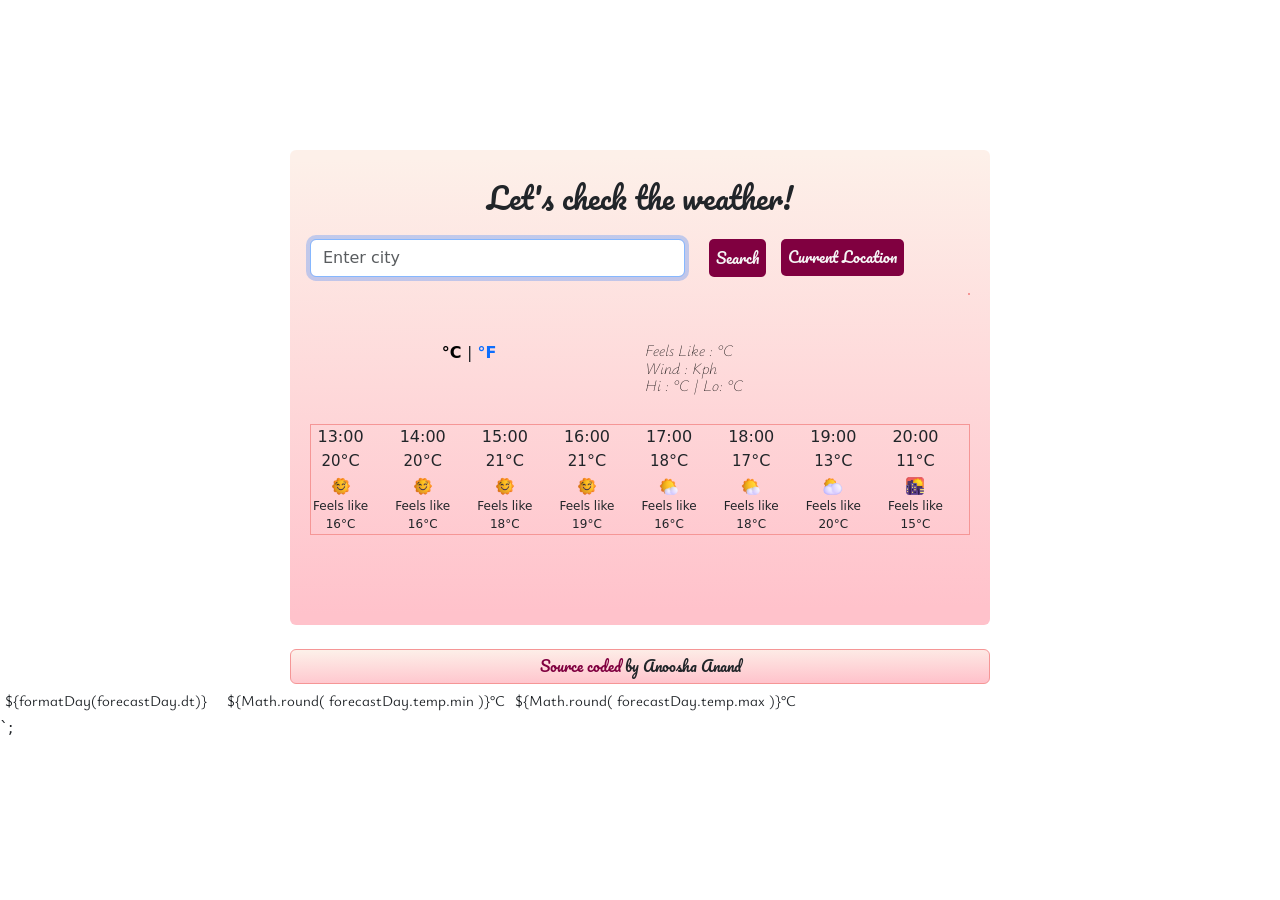
==== index.html @ 080d153b "Displayed the forecast data using API" ====
<!DOCTYPE html>
<html lang="en">
  <head>
    <meta charset="UTF-8" />
    <meta http-equiv="X-UA-Compatible" content="IE=edge" />
    <meta name="viewport" content="width=device-width, initial-scale=1.0" />
    <script src="https://unpkg.com/axios@1.1.2/dist/axios.min.js"></script>
    <link rel="preconnect" href="https://fonts.googleapis.com" />
    <link rel="preconnect" href="https://fonts.gstatic.com" crossorigin />
    <link
      href="https://fonts.googleapis.com/css2?family=Calligraffitti&family=Cedarville+Cursive&family=Josefin+Sans:ital,wght@0,100;0,200;0,300;0,400;0,700;1,100;1,200;1,300;1,700&family=Kablammo&family=Open+Sans:ital,wght@0,300;1,300;1,400;1,500&family=Pacifico&family=Quicksand:wght@300;400;500;600;700&family=Syne+Tactile&family=Ysabeau+Infant:ital,wght@0,300;0,400;0,500;0,600;1,300;1,400;1,500;1,600;1,700&display=swap"
      rel="stylesheet"
    />
    <script
      src="https://kit.fontawesome.com/c4923b32fa.js"
      crossorigin="anonymous"
    ></script>
    <link
      href="https://cdn.jsdelivr.net/npm/bootstrap@5.3.0/dist/css/bootstrap.min.css"
      rel="stylesheet"
      integrity="sha384-9ndCyUaIbzAi2FUVXJi0CjmCapSmO7SnpJef0486qhLnuZ2cdeRhO02iuK6FUUVM"
      crossorigin="anonymous"
    />
    <script
      src="https://cdn.jsdelivr.net/npm/bootstrap@5.3.1/dist/js/bootstrap.bundle.min.js"
      integrity="sha384-HwwvtgBNo3bZJJLYd8oVXjrBZt8cqVSpeBNS5n7C8IVInixGAoxmnlMuBnhbgrkm"
      crossorigin="anonymous"
    ></script>
    <title>Document</title>
    <link rel="stylesheet" href="src/style.css" />
  </head>
  <body>
    <div class="container-header">
      <h1 class="headingText">Let's check the weather!</h1>

      <form id="search-form" class="mb-3">
        <div class="row">
          <div class="col-7">
            <input
              type="search"
              id="cityInput"
              placeholder="Enter city"
              class="form-control"
              aria-label="Entercity"
              aria-describedby="addon-wrapping"
              autocomplete="off"
              autofocus="on"
            />
          </div>
          <div class="col-3 d-flex justify-content-between">
            <input
              type="submit"
              value="Search"
              placeholder="Search"
              class="btn btn-primary"
              style="border: none"
              id="search-icon"
            />
            <span id="current-location">
              <input
                type="button"
                value="Current Location"
                class="btn btn-primary"
                style="border: none; float: right"
                id="current-location-btn"
              />
            </span>
          </div>
        </div>
      </form>

      <div id="forecastreport"></div>
      <div class="detailedWeatherApp" id="dailyforecast">
        <h1 id="city"></h1>
        <ul class="cityupdate">
          <li id="datetime"></li>
          <li id="description"></li>
        </ul>
      </div>
      <br />
      <div class="row">
        <div class="col-6">
          <div class="clearfix weather-refresh">
            <img src="" width="80" alt="" id="icon" />
            <div class="temperatureUpdation" id="temperature-value">
              <strong id="tempNumber"></strong
              ><span id="units">
                <a href="#" id="celsius-link" class="active">°C </a
                ><span class="unitseperator">|</span>
                <a href="#" id="fahrenheit-link">°F</a>
              </span>
            </div>
          </div>
        </div>
        <div class="col-4" id="container">
          <li class="feels-like">
            Feels like : <span id="feelsLike"></span>°C
          </li>
          <li class="wind-speed">Wind : <span id="windSpeed"></span> kph</li>
          <li class="hi-lo-temp">
            Hi : <span id="maxtemperature"></span>°C | Lo:
            <span id="mintemperature"></span>°C
          </li>
        </div>
      </div>
      <br />
      <div id="weatherTable">
        <div class="row">
          <div class="row cols-5">
            <div class="col">
              <span id="time">13:00</span>
              <span id="degree">20</span>°C
              <span id="emoji">
                <img src="images/sun-with-face.png" width="20px"
              /></span>
            </div>
            <div class="col">
              <span id="time">14:00</span>
              <span id="degree">20</span>°C
              <span id="emoji">
                <img src="images/sun-with-face.png" width="20px"
              /></span>
            </div>
            <div class="col">
              <span id="time">15:00</span>
              <span id="degree">21</span>°C
              <span id="emoji">
                <img src="images/sun-with-face.png" width="20px"
              /></span>
            </div>
            <div class="col">
              <span id="time">16:00</span>
              <span id="degree">21</span>°C
              <span id="emoji">
                <img src="images/sun-with-face.png" width="20px"
              /></span>
            </div>
            <div class="col">
              <span id="time">17:00</span>
              <span id="degree">18</span>°C
              <span id="emoji">
                <img src="images/sun-behind-small-cloud.png" width="20px"
              /></span>
            </div>
            <div class="col">
              <span id="time">18:00</span>
              <span id="degree">17</span>°C
              <span id="emoji">
                <img src="images/sun-behind-small-cloud.png" width="20px"
              /></span>
            </div>
            <div class="col">
              <span id="time">19:00</span>
              <span id="degree">13</span>°C
              <span id="emoji">
                <img src="images/sun-behind-cloud.png" width="20px"
              /></span>
            </div>
            <div class="col">
              <span id="time">20:00</span>
              <span id="degree">11</span>°C
              <span id="emoji">
                <img src="images/sunset.png" width="20px"
              /></span>
            </div>
          </div>
          <div class="forecast">
            <div class="row">
              <div class="row cols-5">
                <div class="col">
                  Feels like <span id="feelsLike">16</span>°C
                </div>
                <div class="col">
                  Feels like <span id="feelsLike">16</span>°C
                </div>
                <div class="col">
                  Feels like <span id="feelsLike">18</span>°C
                </div>
                <div class="col">
                  Feels like <span id="feelsLike">19</span>°C
                </div>
                <div class="col">
                  Feels like <span id="feelsLike">16</span>°C
                </div>
                <div class="col">
                  Feels like <span id="feelsLike">18</span>°C
                </div>
                <div class="col">
                  Feels like <span id="feelsLike">20</span>°C
                </div>
                <div class="col">
                  Feels like <span id="feelsLike">15</span>°C
                </div>
              </div>
            </div>
          </div>
        </div>
      </div>
    </div>
    <br />
    <footer>
      <a
        href="https://github.com/anusha5587/myweatherapp-testingphase"
        target="_blank"
        id="footerLink"
        >Source coded</a
      >
      by Anoosha Anand
    </footer>
    <script src="src/index.js"></script>
  </body>
</html>
<table class="dailytable">
  <aside class="right">
    <tr>
      <td id="days">${formatDay(forecastDay.dt)}</td>
      <td>
        <img
          src="https://openweathermap.org/img/wn/${
        forecastDay.weather[0].icon
      }@2x.png"
          alt=""
          width="20px"
        />
      </td>
      <td>
        <span class="dailyMinTemp">${Math.round( forecastDay.temp.min )}</span
        >°C
      </td>
      <td>
        <span class="dailyMaxTemp">${Math.round( forecastDay.temp.max )}</span
        >°C
      </td>
    </tr>
  </aside>
</table>
`;
---- src/style.css ----
body {
  background: whitesmoke;
  background-size: cover;
  background-color: rgba(255, 255, 255, 0.5);
  margin: auto;
  display: block;
  padding-top: 150px;
  border-radius: 6px;
}

.container-header {
  margin: 0 auto;
  width: 700px;
  height: 475px;
  padding: 15px 20px 40px 20px;
  border-radius: 6px;
  background: linear-gradient(
    179.4deg,
    rgb(253, 240, 233) 2.2%,
    rgb(255, 194, 203) 96.2%
  );
}

.headingText {
  font-family: "Pacifico", cursive;
  font-size: 30px;
  font-weight: lighter;
  padding: 15px 15px 15px 15px;
  text-align: center;
}

.btn-primary {
  font-size: 15px;
  color: whitesmoke;
  border: 2px solid rgb(128, 0, 64);
  background: rgb(128, 0, 64);
  font-family: "Pacifico", cursive;
  padding: 7px;
  border-radius: 5px;
  font-weight: lighter;
}

.btn-primary:hover {
  cursor: pointer;
  color: rgb(128, 0, 64);
  background: white;
  text-decoration: underline;
}

ul {
  margin: 0;
  padding: 0;
  margin-bottom: 0;
}

li {
  list-style: none;
  margin: 0;
  padding: 0;
  color: black;
  font-size: 16px;
  font-weight: 100;
  text-transform: capitalize;
}

.cityupdate {
  text-align: left;
  font-family: "Pacifico", cursive;
  font-size: 20px;
  font-weight: 200;
  margin-right: 0;
  line-height: 1.5;
  padding-top: 10px;
}

#city {
  padding-bottom: 0;
  margin-bottom: 0;
  text-align: left;
  font-family: "Pacifico", cursive;
  font-size: 25px;
  font-weight: 200;
  margin-right: 0;
  padding-top: 10px;
}
#description {
  font-size: 15px;
  line-height: 1.75;
}

#current-location {
  padding-left: 15px;
  padding-right: 15px;
  text-align: center;
}
.weather-refresh {
  text-align: center;
}

.weather-refresh img {
  margin-left: 0;
  padding-left: 0;
  float: left;
  bottom: 10px;
  margin-left: 0;
  margin-right: auto;
}
.weather-refresh #units {
  position: relative;
  font-size: 16px;
  top: -30px;
}

.weather-refresh #units a {
  text-decoration: none;
  font-weight: bold;
}

.weather-refresh strong {
  color: red;
  font-size: 60px;
  font-weight: 400;
  line-height: 1;
}

.weather-refresh #units .active {
  color: black;
  cursor: default;
}

#container {
  font-family: "Ysabeau Infant", sans-serif;
  font-size: 6px;
  font-style: italic;
  text-align: left;
  line-height: 1.1;
  padding: 5px 5px 5px 5px;
}

th,
td {
  font-family: "Ysabeau Infant", sans-serif;
  font-size: 15px;
  text-align: left;
  padding: 5px 5px 5px 5px;
}

#dailytable {
  padding: 0;
  margin: 0;
  margin-right: 0;
  line-height: 0.5;
  font-size: 15px;
  font-family: "Ysabeau Infant", sans-serif;
  font-weight: 800;
  position: relative;
  border-collapse: collapse;
  line-break: 2;
}

#forecastreport {
  float: right;
  text-align: center;
  border: 1px solid rgb(245, 150, 150);
}

#weatherTable {
  display: grid;
  border: 1px double rgb(245, 150, 150);
  padding: 0.5px;
  margin: 0;
  text-align: center;
  align-content: center;
  justify-content: center;
  align-items: center;
}

#weatherTable .time {
  font-size: 20px;
  display: inline-block;
  margin: 0 auto;
  text-align: center;
  padding: 0;
}

#degree {
  font-size: 15px;
  font-weight: 400;
}
.forecast {
  font-size: 12px;
  font-weight: 400;
  text-align: center;
}

footer {
  text-align: center;
  margin: 0 auto;
  border: 1px double rgb(245, 150, 150);
  display: block;
  width: 700px;
  padding: 5px 5px 5px 5px;
  border-radius: 6px;
  font-family: "Pacifico", cursive;
  font-size: 15px;
  font-weight: light;
  background: linear-gradient(
    179.4deg,
    rgb(253, 240, 233) 2.2%,
    rgb(255, 194, 203) 96.2%
  );
}

footer a {
  text-decoration: none;
  color: rgb(128, 0, 64);
}
#footerLink:hover {
  text-decoration: underline;
}
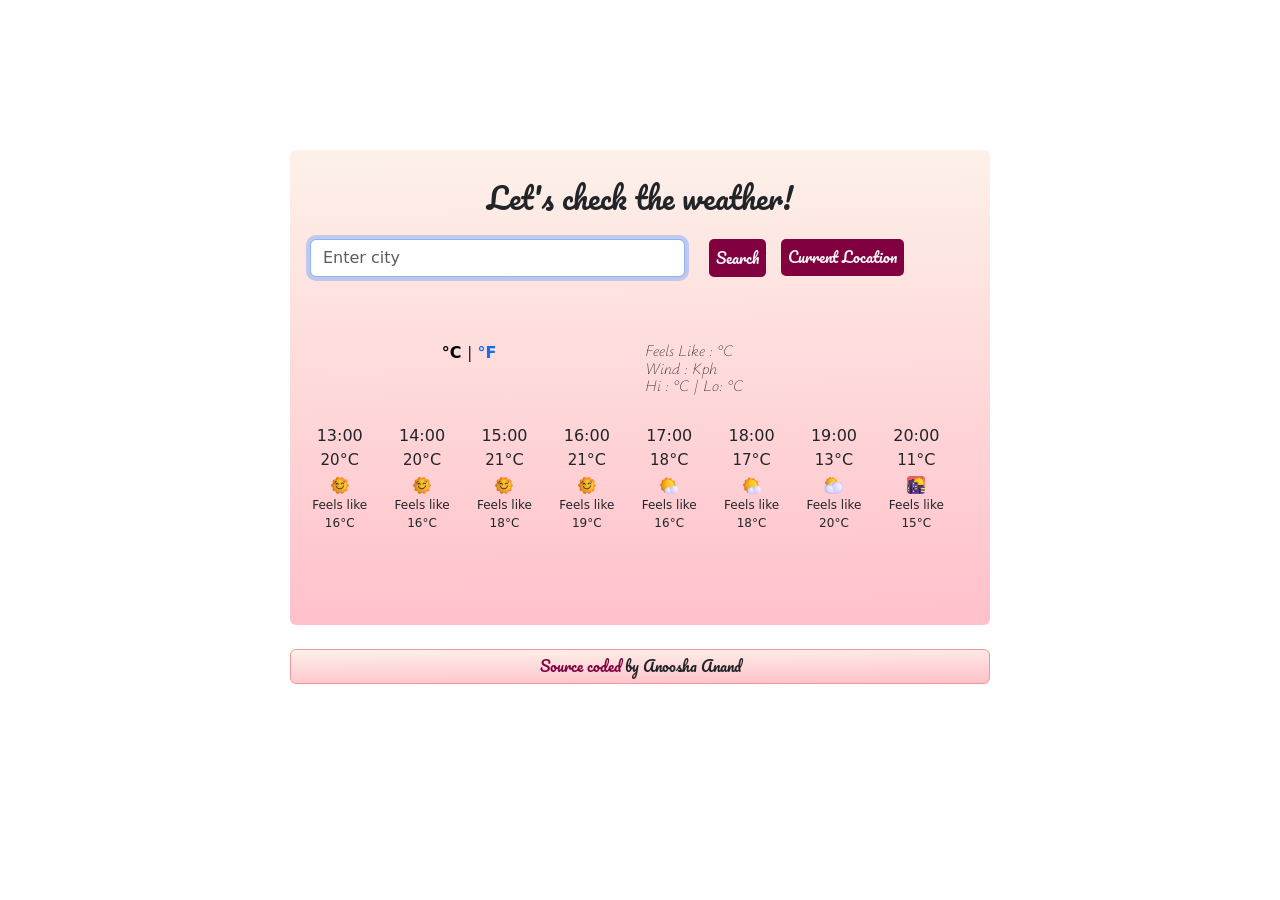
==== commit 60b181d9: "Working on formatting the dailyforecast table in CSS" ====
--- a/index.html
+++ b/index.html
@@ -68,7 +68,6 @@
           </div>
         </div>
       </form>
-
       <div id="forecastreport"></div>
       <div class="detailedWeatherApp" id="dailyforecast">
         <h1 id="city"></h1>
@@ -210,28 +209,3 @@
     <script src="src/index.js"></script>
   </body>
 </html>
-<table class="dailytable">
-  <aside class="right">
-    <tr>
-      <td id="days">${formatDay(forecastDay.dt)}</td>
-      <td>
-        <img
-          src="https://openweathermap.org/img/wn/${
-        forecastDay.weather[0].icon
-      }@2x.png"
-          alt=""
-          width="20px"
-        />
-      </td>
-      <td>
-        <span class="dailyMinTemp">${Math.round( forecastDay.temp.min )}</span
-        >°C
-      </td>
-      <td>
-        <span class="dailyMaxTemp">${Math.round( forecastDay.temp.max )}</span
-        >°C
-      </td>
-    </tr>
-  </aside>
-</table>
-`;
--- a/src/style.css
+++ b/src/style.css
@@ -142,14 +142,12 @@
   font-family: "Ysabeau Infant", sans-serif;
   font-size: 15px;
   text-align: left;
-  padding: 5px 5px 5px 5px;
 }
 
 #dailytable {
   padding: 0;
   margin: 0;
   margin-right: 0;
-  line-height: 0.5;
   font-size: 15px;
   font-family: "Ysabeau Infant", sans-serif;
   font-weight: 800;
@@ -160,19 +158,23 @@
 
 #forecastreport {
   float: right;
-  text-align: center;
-  border: 1px solid rgb(245, 150, 150);
+  text-align: right;
 }
 
 #weatherTable {
   display: grid;
-  border: 1px double rgb(245, 150, 150);
   padding: 0.5px;
   margin: 0;
   text-align: center;
   align-content: center;
   justify-content: center;
   align-items: center;
+}
+
+.tableemoji {
+  padding-left: 2px;
+  padding-right: 2px;
+  text-align: center;
 }
 
 #weatherTable .time {
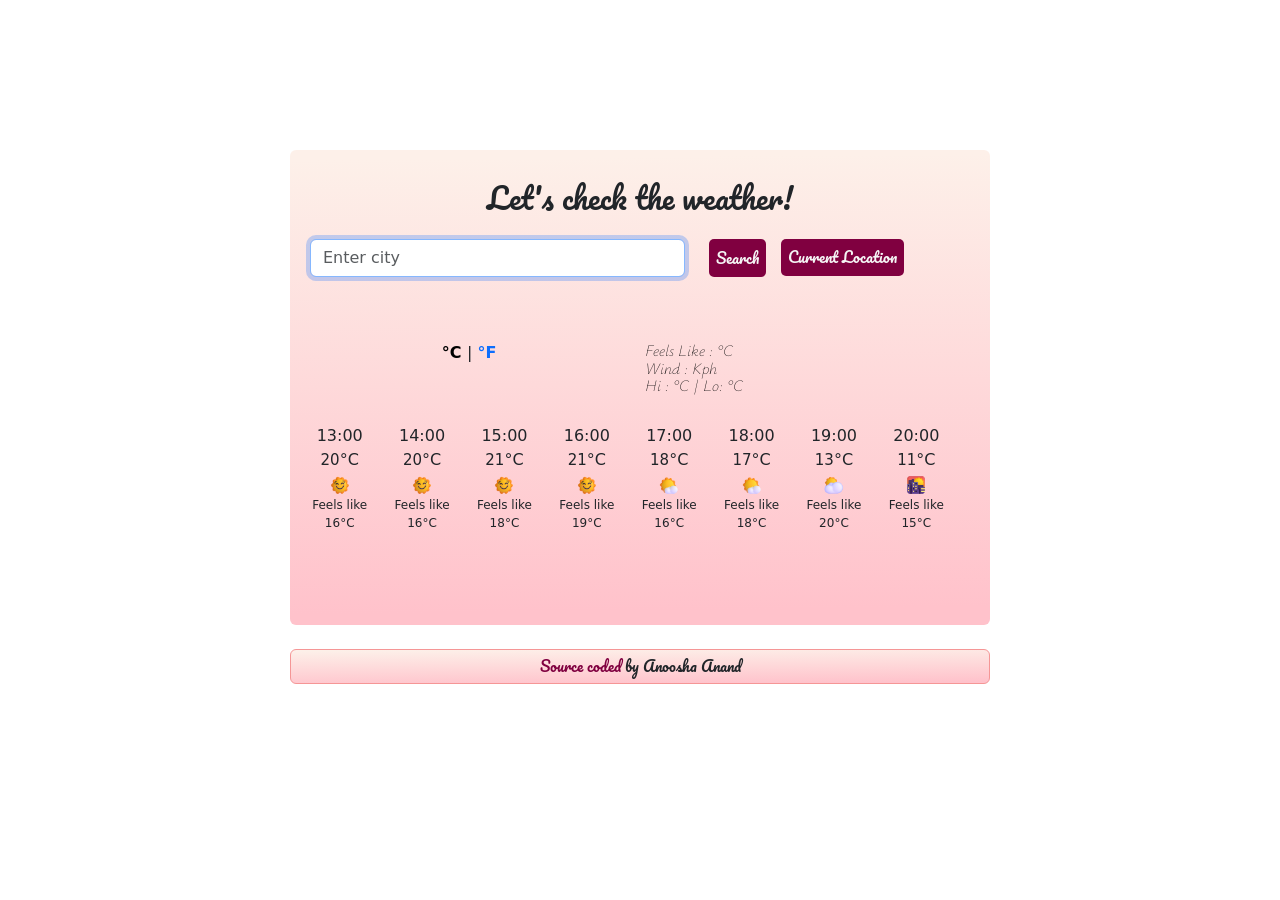
==== commit 099774fe: "Made CSS changes to the dailyforecast table and also made some changes in JS" ====
--- a/index.html
+++ b/index.html
@@ -105,7 +105,7 @@
       <br />
       <div id="weatherTable">
         <div class="row">
-          <div class="row cols-5">
+          <div class="row cols-3">
             <div class="col">
               <span id="time">13:00</span>
               <span id="degree">20</span>°C
--- a/src/style.css
+++ b/src/style.css
@@ -139,26 +139,31 @@
 
 th,
 td {
+  font-size: 10px;
+  text-align: left;
+  padding: 2px;
+}
+
+.dailytable {
+  float: right;
+  border: 1px solid rgb(245, 150, 150);
+  padding: 0;
+  margin: 0;
+  font-size: 20px;
+  border-collapse: separate;
+  border-spacing: 5px;
+}
+
+#days {
+  font-size: 18px;
   font-family: "Ysabeau Infant", sans-serif;
-  font-size: 15px;
-  text-align: left;
-}
-
-#dailytable {
-  padding: 0;
-  margin: 0;
-  margin-right: 0;
+  font-weight: bold;
+}
+.numbers {
   font-size: 15px;
   font-family: "Ysabeau Infant", sans-serif;
-  font-weight: 800;
-  position: relative;
-  border-collapse: collapse;
-  line-break: 2;
-}
-
-#forecastreport {
-  float: right;
-  text-align: right;
+  font-weight: lighter;
+  margin-right: 10px;
 }
 
 #weatherTable {
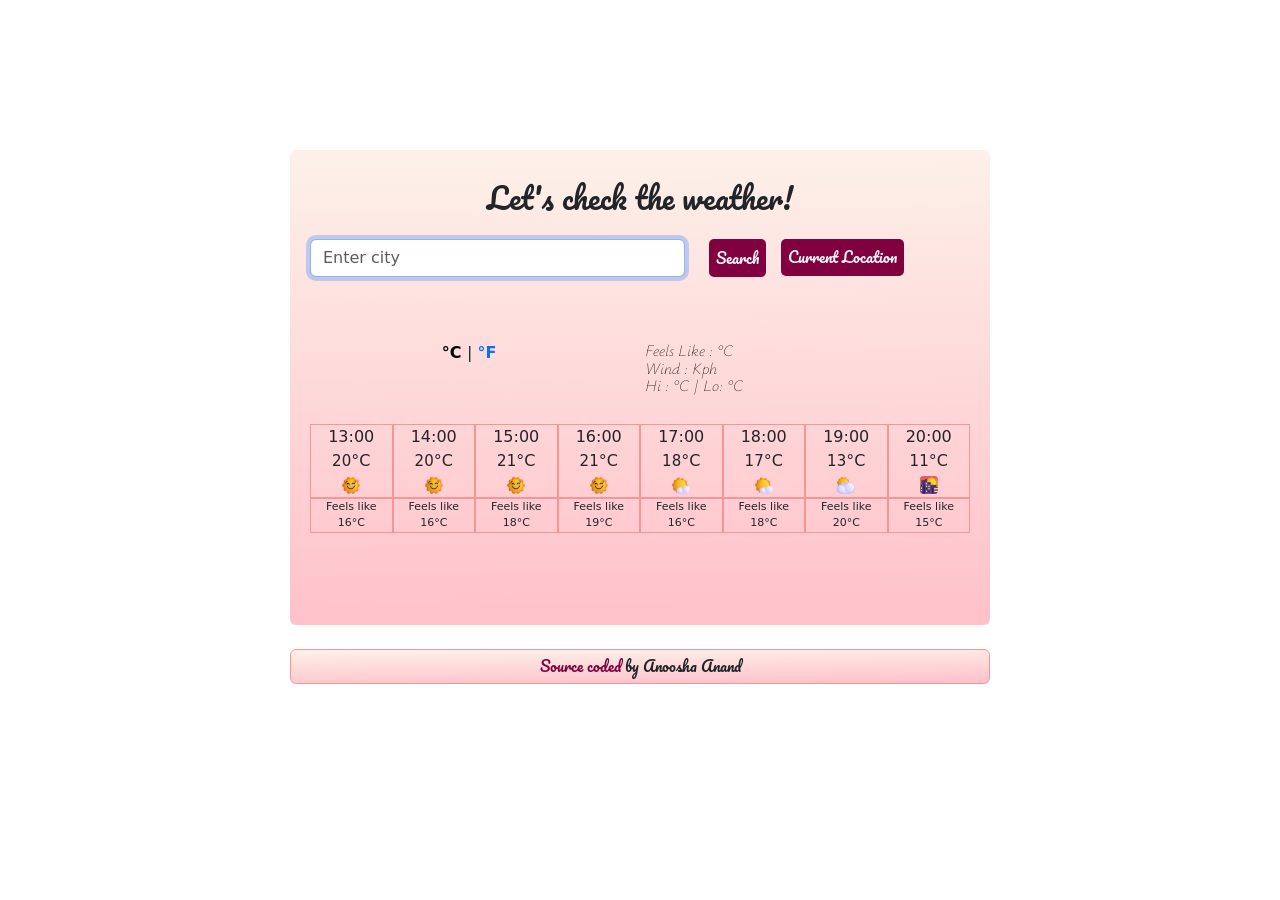
==== commit 333dc289: "Work in progress- Working on hourly forecast" ====
--- a/index.html
+++ b/index.html
@@ -32,7 +32,6 @@
   <body>
     <div class="container-header">
       <h1 class="headingText">Let's check the weather!</h1>
-
       <form id="search-form" class="mb-3">
         <div class="row">
           <div class="col-7">
@@ -103,15 +102,15 @@
         </div>
       </div>
       <br />
-      <div id="weatherTable">
+      <div class="container text-center" id="weatherTable">
         <div class="row">
           <div class="row cols-3">
             <div class="col">
               <span id="time">13:00</span>
               <span id="degree">20</span>°C
               <span id="emoji">
-                <img src="images/sun-with-face.png" width="20px"
-              /></span>
+                <img src="images/sun-with-face.png" width="20px" />
+              </span>
             </div>
             <div class="col">
               <span id="time">14:00</span>
--- a/src/style.css
+++ b/src/style.css
@@ -168,12 +168,10 @@
 
 #weatherTable {
   display: grid;
-  padding: 0.5px;
-  margin: 0;
-  text-align: center;
-  align-content: center;
-  justify-content: center;
-  align-items: center;
+  margin: 0;
+  text-align: center;
+  padding: 5px 5px 5px 5px;
+  max-width: 100%;
 }
 
 .tableemoji {
@@ -182,21 +180,32 @@
   text-align: center;
 }
 
+#weatherTable {
+  display: inline-block;
+  margin: auto;
+  margin-left: 12px;
+  text-align: center;
+  padding: 0;
+}
+
 #weatherTable .time {
-  font-size: 20px;
-  display: inline-block;
+  font-size: 15px;
+  font-weight: 400;
+}
+
+#weatherTable .col {
+  border: 1px double rgb(245, 150, 150);
+}
+
+#degree {
+  font-size: 15px;
+  font-weight: 400;
+}
+.forecast {
+  font-size: 11px;
+  display: grid;
+  bottom: 20px;
   margin: 0 auto;
-  text-align: center;
-  padding: 0;
-}
-
-#degree {
-  font-size: 15px;
-  font-weight: 400;
-}
-.forecast {
-  font-size: 12px;
-  font-weight: 400;
   text-align: center;
 }
 
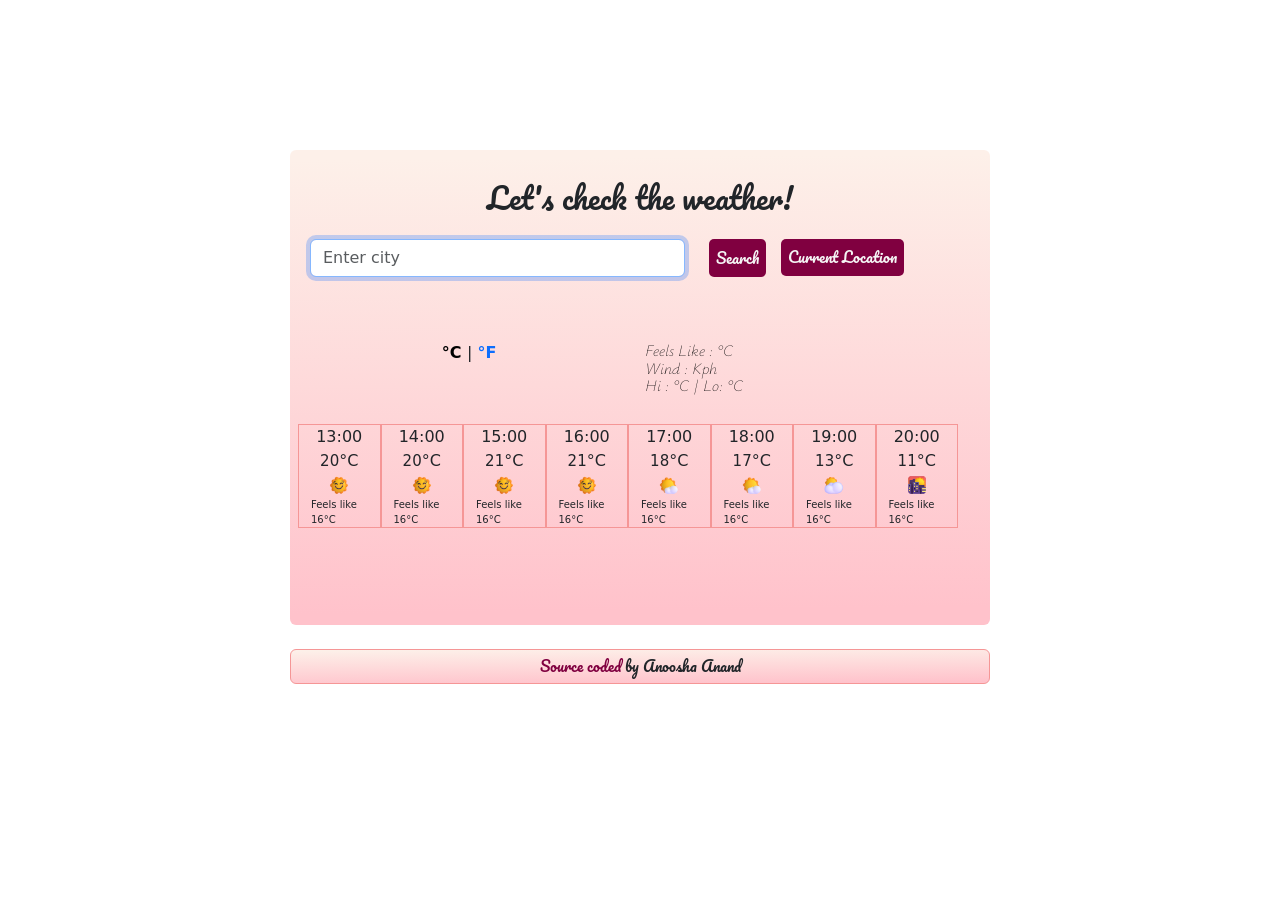
==== commit 6fb65d55: "Moved the feels like column to weatherTable" ====
--- a/index.html
+++ b/index.html
@@ -102,22 +102,29 @@
         </div>
       </div>
       <br />
-      <div class="container text-center" id="weatherTable">
+      <div id="weatherTable">
         <div class="row">
-          <div class="row cols-3">
+          <div class="row cols-2">
             <div class="col">
               <span id="time">13:00</span>
               <span id="degree">20</span>°C
               <span id="emoji">
                 <img src="images/sun-with-face.png" width="20px" />
               </span>
-            </div>
+              <div class="feelsliketemp">
+                Feels like <span id="feelsLike">16</span>°C
+              </div>
+            </div>
+
             <div class="col">
               <span id="time">14:00</span>
               <span id="degree">20</span>°C
               <span id="emoji">
                 <img src="images/sun-with-face.png" width="20px"
               /></span>
+              <div class="feelsliketemp">
+                Feels like <span id="feelsLike">16</span>°C
+              </div>
             </div>
             <div class="col">
               <span id="time">15:00</span>
@@ -125,6 +132,9 @@
               <span id="emoji">
                 <img src="images/sun-with-face.png" width="20px"
               /></span>
+              <div class="feelsliketemp">
+                Feels like <span id="feelsLike">16</span>°C
+              </div>
             </div>
             <div class="col">
               <span id="time">16:00</span>
@@ -132,6 +142,9 @@
               <span id="emoji">
                 <img src="images/sun-with-face.png" width="20px"
               /></span>
+              <div class="feelsliketemp">
+                Feels like <span id="feelsLike">16</span>°C
+              </div>
             </div>
             <div class="col">
               <span id="time">17:00</span>
@@ -139,6 +152,9 @@
               <span id="emoji">
                 <img src="images/sun-behind-small-cloud.png" width="20px"
               /></span>
+              <div class="feelsliketemp">
+                Feels like <span id="feelsLike">16</span>°C
+              </div>
             </div>
             <div class="col">
               <span id="time">18:00</span>
@@ -146,6 +162,9 @@
               <span id="emoji">
                 <img src="images/sun-behind-small-cloud.png" width="20px"
               /></span>
+              <div class="feelsliketemp">
+                Feels like <span id="feelsLike">16</span>°C
+              </div>
             </div>
             <div class="col">
               <span id="time">19:00</span>
@@ -153,6 +172,9 @@
               <span id="emoji">
                 <img src="images/sun-behind-cloud.png" width="20px"
               /></span>
+              <div class="feelsliketemp">
+                Feels like <span id="feelsLike">16</span>°C
+              </div>
             </div>
             <div class="col">
               <span id="time">20:00</span>
@@ -160,35 +182,8 @@
               <span id="emoji">
                 <img src="images/sunset.png" width="20px"
               /></span>
-            </div>
-          </div>
-          <div class="forecast">
-            <div class="row">
-              <div class="row cols-5">
-                <div class="col">
-                  Feels like <span id="feelsLike">16</span>°C
-                </div>
-                <div class="col">
-                  Feels like <span id="feelsLike">16</span>°C
-                </div>
-                <div class="col">
-                  Feels like <span id="feelsLike">18</span>°C
-                </div>
-                <div class="col">
-                  Feels like <span id="feelsLike">19</span>°C
-                </div>
-                <div class="col">
-                  Feels like <span id="feelsLike">16</span>°C
-                </div>
-                <div class="col">
-                  Feels like <span id="feelsLike">18</span>°C
-                </div>
-                <div class="col">
-                  Feels like <span id="feelsLike">20</span>°C
-                </div>
-                <div class="col">
-                  Feels like <span id="feelsLike">15</span>°C
-                </div>
+              <div class="feelsliketemp">
+                Feels like <span id="feelsLike">16</span>°C
               </div>
             </div>
           </div>
--- a/src/style.css
+++ b/src/style.css
@@ -166,14 +166,6 @@
   margin-right: 10px;
 }
 
-#weatherTable {
-  display: grid;
-  margin: 0;
-  text-align: center;
-  padding: 5px 5px 5px 5px;
-  max-width: 100%;
-}
-
 .tableemoji {
   padding-left: 2px;
   padding-right: 2px;
@@ -181,9 +173,7 @@
 }
 
 #weatherTable {
-  display: inline-block;
   margin: auto;
-  margin-left: 12px;
   text-align: center;
   padding: 0;
 }
@@ -201,12 +191,14 @@
   font-size: 15px;
   font-weight: 400;
 }
-.forecast {
-  font-size: 11px;
-  display: grid;
-  bottom: 20px;
-  margin: 0 auto;
-  text-align: center;
+
+.feelsliketemp {
+  font-size: 10px;
+  text-align: left;
+}
+
+.feelsliketemp span {
+  white-space: nowrap;
 }
 
 footer {
@@ -231,6 +223,7 @@
   text-decoration: none;
   color: rgb(128, 0, 64);
 }
+
 #footerLink:hover {
   text-decoration: underline;
 }
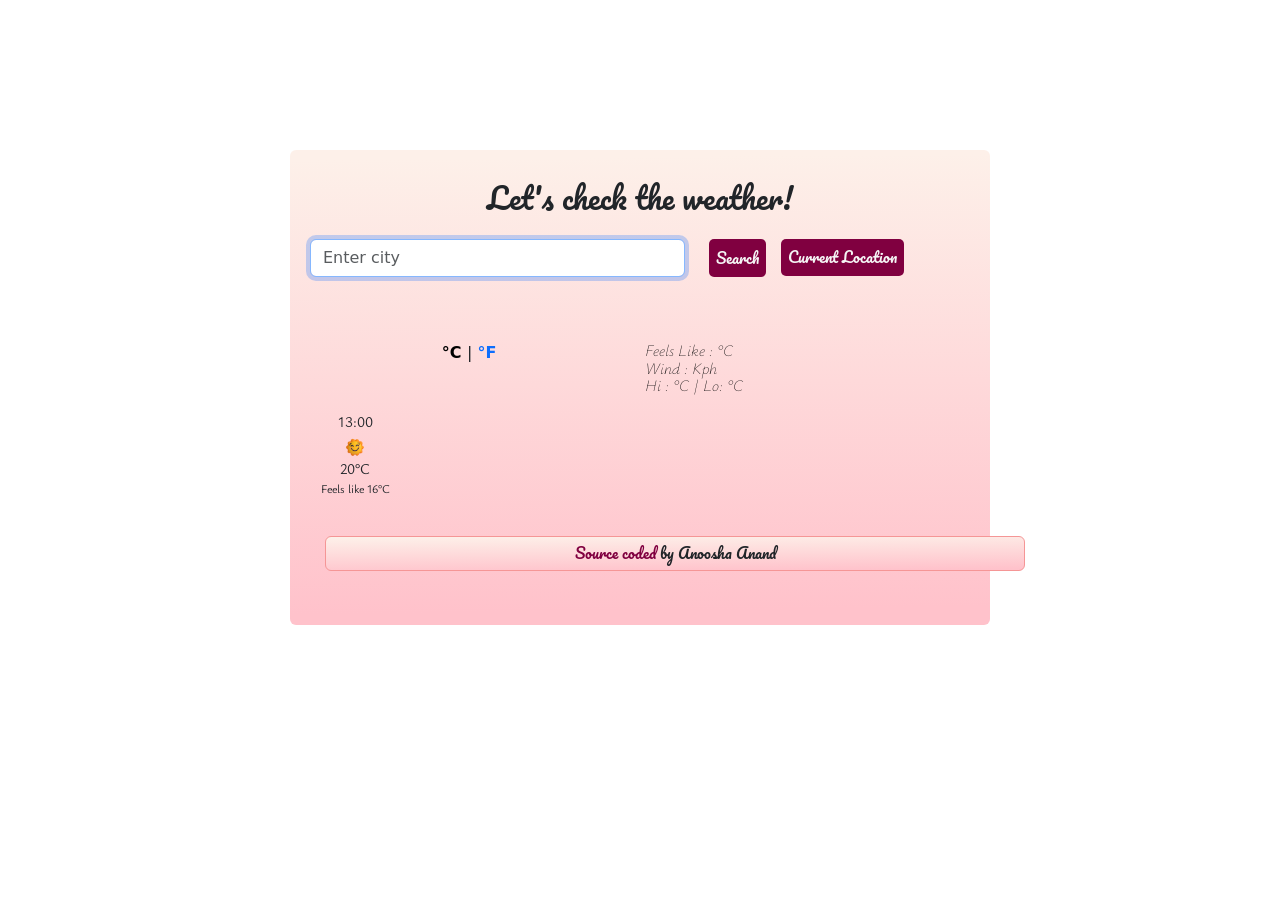
==== commit d6094595: "Re-arranging my hourly weather-table for better JavaScript implementation" ====
--- a/index.html
+++ b/index.html
@@ -101,105 +101,27 @@
           </li>
         </div>
       </div>
-      <br />
-      <div id="weatherTable">
+      <div class="weather-table">
         <div class="row">
-          <div class="row cols-2">
-            <div class="col">
-              <span id="time">13:00</span>
-              <span id="degree">20</span>°C
-              <span id="emoji">
-                <img src="images/sun-with-face.png" width="20px" />
-              </span>
-              <div class="feelsliketemp">
-                Feels like <span id="feelsLike">16</span>°C
-              </div>
-            </div>
-
-            <div class="col">
-              <span id="time">14:00</span>
-              <span id="degree">20</span>°C
-              <span id="emoji">
-                <img src="images/sun-with-face.png" width="20px"
-              /></span>
-              <div class="feelsliketemp">
-                Feels like <span id="feelsLike">16</span>°C
-              </div>
-            </div>
-            <div class="col">
-              <span id="time">15:00</span>
-              <span id="degree">21</span>°C
-              <span id="emoji">
-                <img src="images/sun-with-face.png" width="20px"
-              /></span>
-              <div class="feelsliketemp">
-                Feels like <span id="feelsLike">16</span>°C
-              </div>
-            </div>
-            <div class="col">
-              <span id="time">16:00</span>
-              <span id="degree">21</span>°C
-              <span id="emoji">
-                <img src="images/sun-with-face.png" width="20px"
-              /></span>
-              <div class="feelsliketemp">
-                Feels like <span id="feelsLike">16</span>°C
-              </div>
-            </div>
-            <div class="col">
-              <span id="time">17:00</span>
-              <span id="degree">18</span>°C
-              <span id="emoji">
-                <img src="images/sun-behind-small-cloud.png" width="20px"
-              /></span>
-              <div class="feelsliketemp">
-                Feels like <span id="feelsLike">16</span>°C
-              </div>
-            </div>
-            <div class="col">
-              <span id="time">18:00</span>
-              <span id="degree">17</span>°C
-              <span id="emoji">
-                <img src="images/sun-behind-small-cloud.png" width="20px"
-              /></span>
-              <div class="feelsliketemp">
-                Feels like <span id="feelsLike">16</span>°C
-              </div>
-            </div>
-            <div class="col">
-              <span id="time">19:00</span>
-              <span id="degree">13</span>°C
-              <span id="emoji">
-                <img src="images/sun-behind-cloud.png" width="20px"
-              /></span>
-              <div class="feelsliketemp">
-                Feels like <span id="feelsLike">16</span>°C
-              </div>
-            </div>
-            <div class="col">
-              <span id="time">20:00</span>
-              <span id="degree">11</span>°C
-              <span id="emoji">
-                <img src="images/sunset.png" width="20px"
-              /></span>
-              <div class="feelsliketemp">
-                Feels like <span id="feelsLike">16</span>°C
-              </div>
-            </div>
+          <div class="col-2">
+            <div class="weather-table-time">13:00</div>
+            <img src="images/sun-with-face.png" width="20px" />
+            <div class="weather-table-temp">20°C</div>
+            <div class="weather-table-feelslike">Feels like 16°C</div>
           </div>
         </div>
+        <br />
+        <footer>
+          <a
+            href="https://github.com/anusha5587/myweatherapp-testingphase"
+            target="_blank"
+            id="footerLink"
+            >Source coded</a
+          >
+          by Anoosha Anand
+        </footer>
+        <script src="src/index.js"></script>
       </div>
     </div>
-    <br />
-    <footer>
-      <a
-        href="https://github.com/anusha5587/myweatherapp-testingphase"
-        target="_blank"
-        id="footerLink"
-        >Source coded</a
-      >
-      by Anoosha Anand
-    </footer>
-    <script src="src/index.js"></script>
   </body>
 </html>
--- a/src/style.css
+++ b/src/style.css
@@ -166,44 +166,33 @@
   margin-right: 10px;
 }
 
+.weather-table {
+  font-family: "Ysabeau Infant", sans-serif;
+  margin-top: 10px;
+  text-align: center;
+}
+
+.weather-table-time {
+  font-size: 15px;
+}
+
+.weather-table-temp {
+  font-size: 15px;
+}
+
+.weather-table-feelslike {
+  font-size: 12px;
+}
+
 .tableemoji {
   padding-left: 2px;
   padding-right: 2px;
   text-align: center;
 }
 
-#weatherTable {
-  margin: auto;
-  text-align: center;
-  padding: 0;
-}
-
-#weatherTable .time {
-  font-size: 15px;
-  font-weight: 400;
-}
-
-#weatherTable .col {
-  border: 1px double rgb(245, 150, 150);
-}
-
-#degree {
-  font-size: 15px;
-  font-weight: 400;
-}
-
-.feelsliketemp {
-  font-size: 10px;
-  text-align: left;
-}
-
-.feelsliketemp span {
-  white-space: nowrap;
-}
-
 footer {
   text-align: center;
-  margin: 0 auto;
+  margin: 15px;
   border: 1px double rgb(245, 150, 150);
   display: block;
   width: 700px;
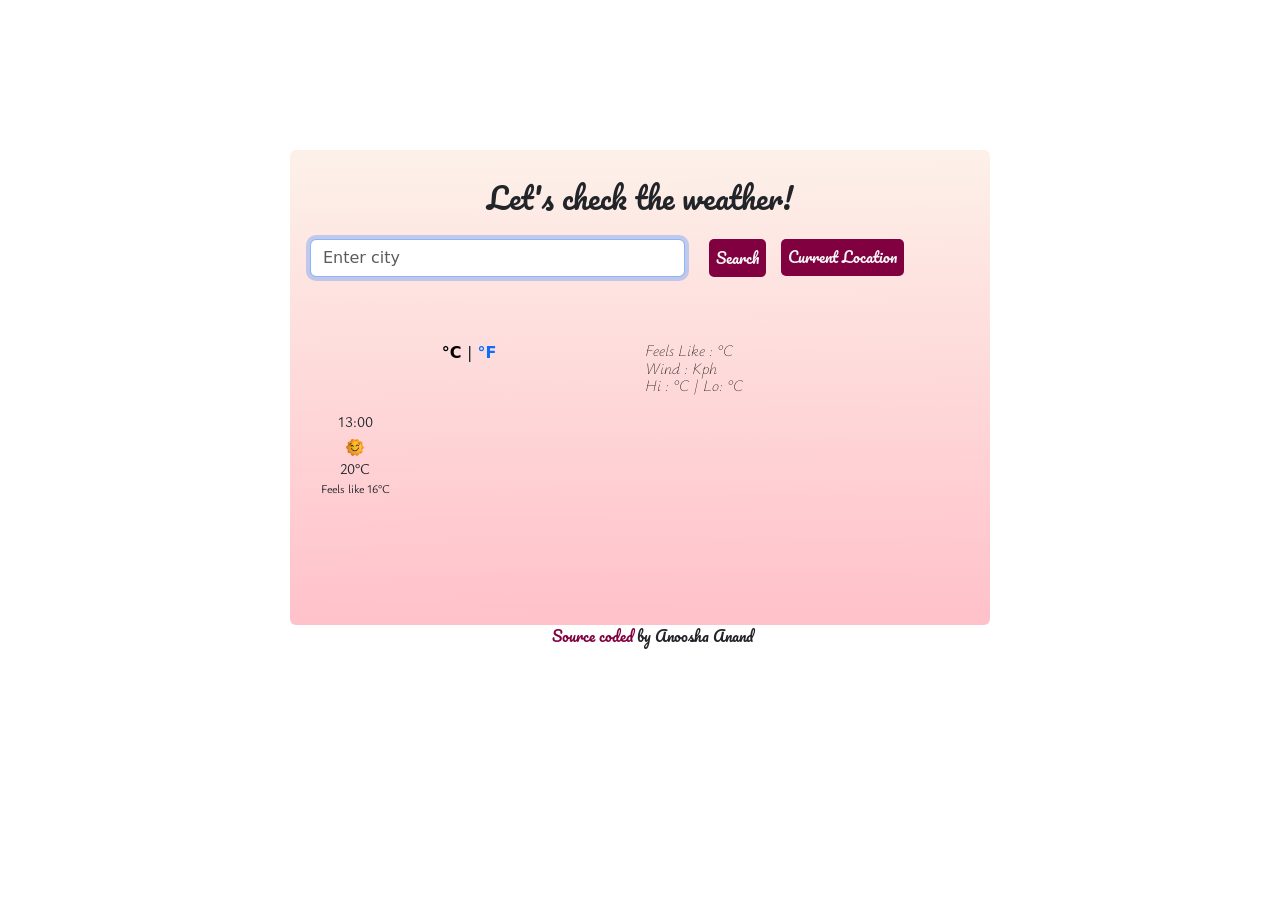
==== commit f7008e2f: "Updated Footer details and added weather-table div to JS" ====
--- a/index.html
+++ b/index.html
@@ -101,27 +101,19 @@
           </li>
         </div>
       </div>
-      <div class="weather-table">
-        <div class="row">
-          <div class="col-2">
-            <div class="weather-table-time">13:00</div>
-            <img src="images/sun-with-face.png" width="20px" />
-            <div class="weather-table-temp">20°C</div>
-            <div class="weather-table-feelslike">Feels like 16°C</div>
-          </div>
-        </div>
-        <br />
-        <footer>
-          <a
-            href="https://github.com/anusha5587/myweatherapp-testingphase"
-            target="_blank"
-            id="footerLink"
-            >Source coded</a
-          >
-          by Anoosha Anand
-        </footer>
-        <script src="src/index.js"></script>
-      </div>
+      <div class="weather-table"></div>
+      <br />
+
+      <script src="src/index.js"></script>
     </div>
+    <footer>
+      <a
+        href="https://github.com/anusha5587/myweatherapp-testingphase"
+        target="_blank"
+        id="footerLink"
+        >Source coded</a
+      >
+      by Anoosha Anand
+    </footer>
   </body>
 </html>
--- a/src/style.css
+++ b/src/style.css
@@ -192,20 +192,10 @@
 
 footer {
   text-align: center;
-  margin: 15px;
-  border: 1px double rgb(245, 150, 150);
-  display: block;
-  width: 700px;
-  padding: 5px 5px 5px 5px;
-  border-radius: 6px;
+  margin-left: 25px;
   font-family: "Pacifico", cursive;
   font-size: 15px;
   font-weight: light;
-  background: linear-gradient(
-    179.4deg,
-    rgb(253, 240, 233) 2.2%,
-    rgb(255, 194, 203) 96.2%
-  );
 }
 
 footer a {
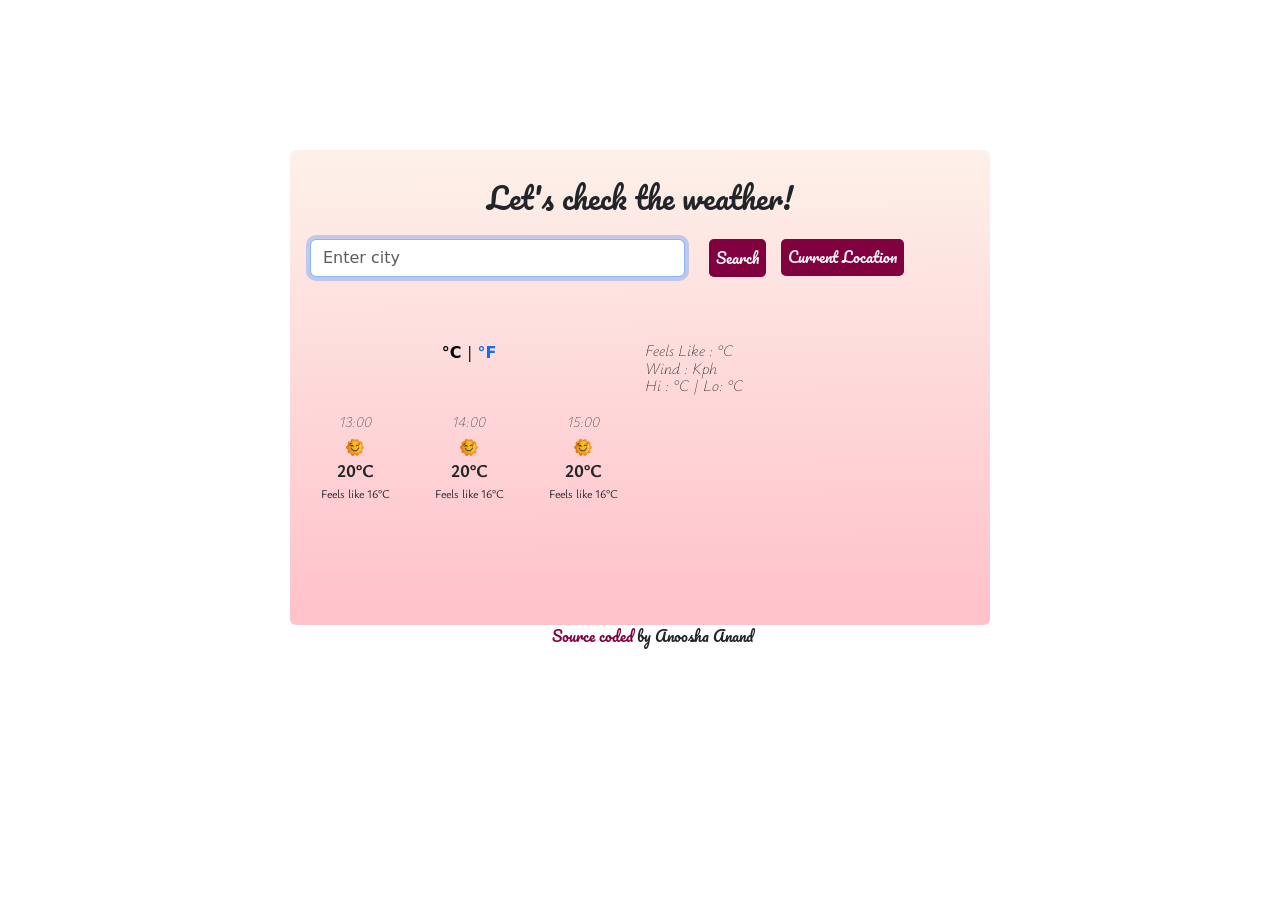
==== commit 60bc35ae: "Removed the weatherTable HTML from html file and moved it to JavaScript by creating a new function c" ====
--- a/index.html
+++ b/index.html
@@ -103,7 +103,6 @@
       </div>
       <div class="weather-table"></div>
       <br />
-
       <script src="src/index.js"></script>
     </div>
     <footer>
--- a/src/style.css
+++ b/src/style.css
@@ -174,14 +174,20 @@
 
 .weather-table-time {
   font-size: 15px;
+  font-family: "Ysabeau Infant", sans-serif;
+  font-weight: lighter;
+  font-style: italic;
 }
 
 .weather-table-temp {
-  font-size: 15px;
+  font-size: 18px;
+  font-family: "Ysabeau Infant", sans-serif;
+  font-weight: bold;
 }
 
 .weather-table-feelslike {
   font-size: 12px;
+  font-family: "Ysabeau Infant", sans-serif;
 }
 
 .tableemoji {
